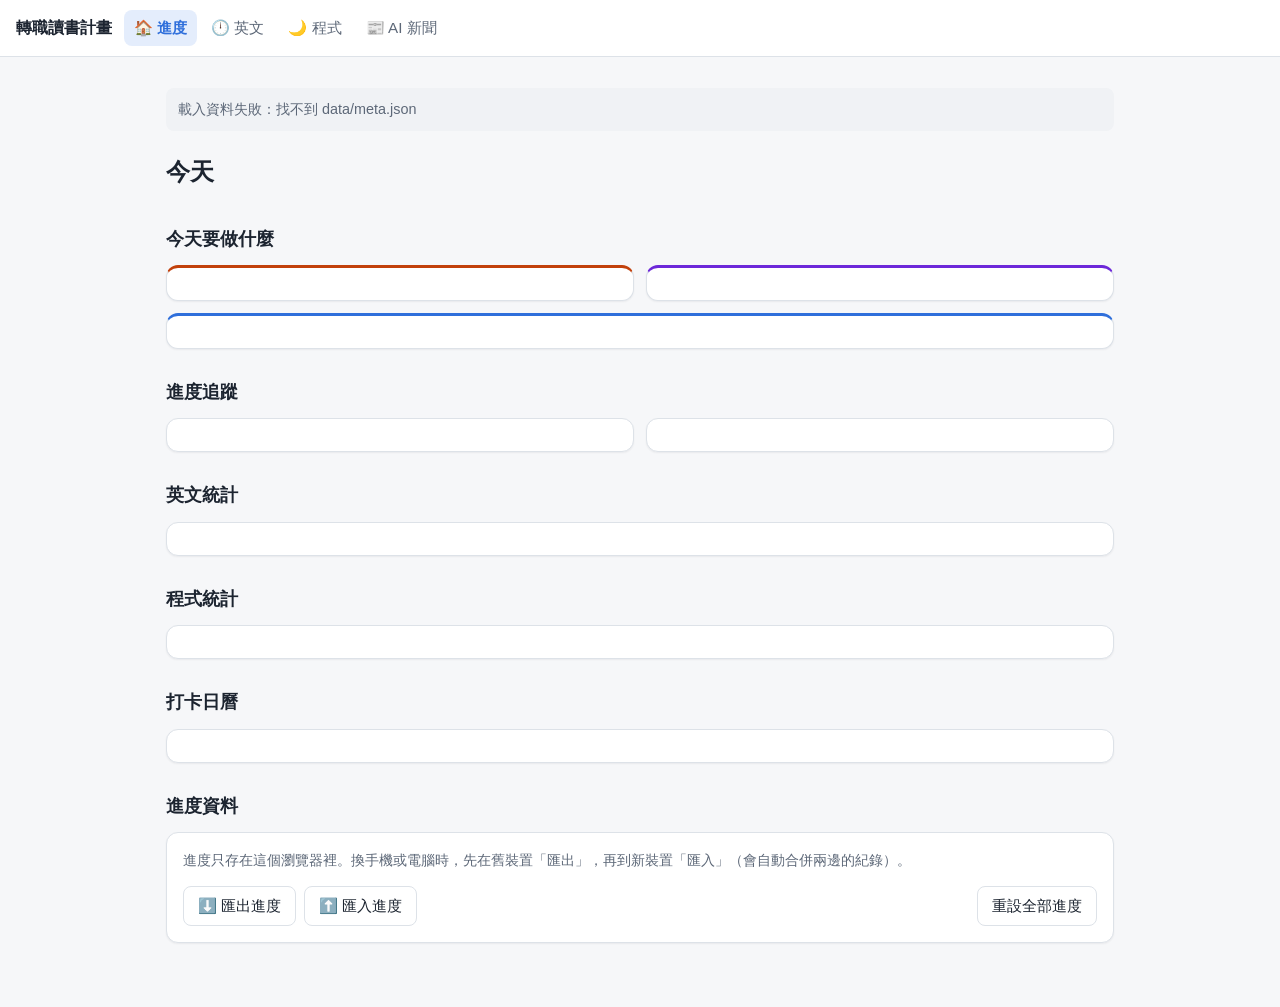
==== site/index.html @ 6cc972d3 "Add study planner: TOEIC vocab, C++ curriculum, AI news, progress dashboard - Convert TOEIC 3000 voc" ====
<!doctype html>
<html lang="zh-Hant">
<head>
<meta charset="utf-8">
<meta name="viewport" content="width=device-width, initial-scale=1">
<title>轉職讀書計畫</title>
<link rel="stylesheet" href="assets/app.css">
</head>
<body>
<main>
  <div class="row">
    <div>
      <h1 id="hello">今天</h1>
      <div class="muted small" id="subtitle"></div>
    </div>
  </div>

  <h2>今天要做什麼</h2>
  <div class="grid">
    <section class="card en" id="today-en"></section>
    <section class="card code" id="today-code"></section>
  </div>
  <section class="card news" style="margin-top:12px" id="today-news"></section>

  <h2>進度追蹤</h2>
  <div class="grid">
    <section class="card" id="prog-en"></section>
    <section class="card" id="prog-code"></section>
  </div>

  <h2>英文統計</h2>
  <section class="card" id="stats-en"></section>

  <h2>程式統計</h2>
  <section class="card" id="stats-code"></section>

  <h2>打卡日曆</h2>
  <section class="card" id="streak"></section>

  <h2>進度資料</h2>
  <section class="card">
    <p class="small muted" style="margin-top:0">進度只存在這個瀏覽器裡。換手機或電腦時，先在舊裝置「匯出」，再到新裝置「匯入」（會自動合併兩邊的紀錄）。</p>
    <div class="row">
      <button id="btn-export">⬇️ 匯出進度</button>
      <label class="btn">⬆️ 匯入進度<input type="file" id="file-import" accept="application/json,.json" class="hidden"></label>
      <span class="spacer"></span>
      <button id="btn-reset" class="ghost">重設全部進度</button>
    </div>
  </section>
</main>
<script src="assets/app.js"></script>
<script>
"use strict";
const { h } = TS;
TS.nav();

function paceLabel(done, expected, todayDone) {
  // 應有進度算到昨天；今天也做完時把今天算進去，才不會顯示「超前」
  const diff = done - expected - (todayDone ? 1 : 0);
  if (diff > 0) return h("span", { class: "pill ahead" }, `超前 ${diff} 天`);
  if (diff < 0) return h("span", { class: "pill behind" }, `落後 ${-diff} 天`);
  return h("span", { class: "pill" }, "進度剛好");
}

function codeDayDone(day) {
  return day.items.every((it) => TS.get("code", it.id));
}

async function render() {
  const m = await TS.meta();
  const cur = (await TS.getJSON("coding/curriculum.json")) || { weeks: [] };
  const allDays = cur.weeks.flatMap((w) => w.days.map((d) => ({ ...d, week: w.week, weekTitle: w.title })));
  const allItems = allDays.flatMap((d) => d.items);
  const en = TS.englishDay(m);
  const cd = TS.codingDay(m);
  const enFile = await TS.getJSON(`english/day-${String(en.day).padStart(2, "0")}.json`);
  const news = (await TS.getJSON("news/items.json")) || { items: [] };

  // ---------- 標題
  document.getElementById("hello").textContent = m.dayNum < 1
    ? `距離開始還有 ${1 - m.dayNum} 天`
    : `第 ${m.dayNum} 天`;
  document.getElementById("subtitle").textContent =
    `${m.today}（${new Intl.DateTimeFormat("zh-TW", { weekday: "long", timeZone: "UTC" }).format(new Date(m.today + "T00:00:00Z"))}）· 開始日 ${m.start_date} · 資料更新 ${m.updated || "-"}`;

  // ---------- 今日英文
  const enBox = document.getElementById("today-en");
  const enRec = TS.get("en_days", String(en.day)) || {};
  const words = enFile ? enFile.words : [];
  enBox.append(
    h("div", { class: "kicker" }, "🕛 中午 12:00–13:00 · 英文 60 分鐘"),
    h("div", { class: "big" }, en.review ? `複習 Day ${en.day}` : `TOEIC Day ${en.day} / ${m.english_days}`),
    h("p", { class: "muted small" }, words.length
      ? `${words.length} 個單字：${words.slice(0, 6).map((w) => w.word).join("、")}…`
      : "今天的單字還沒產生"),
    h("ul", { class: "todo" },
      [["flash", "單字卡（25 分）"], ["quiz", "15 題測驗（15 分）"], ["reading", "短篇閱讀（15 分）"], ["review", "複習不熟的字（5 分）"]]
        .map(([k, label]) => h("li", { class: enRec[k] ? "done" : "" },
          h("span", {}, enRec[k] ? "✅" : "⬜"),
          h("div", { class: "body" }, h("div", { class: "title" }, label),
            k === "quiz" && enRec.quiz ? h("div", { class: "meta" }, `得分 ${enRec.quiz.score}/${enRec.quiz.total}`) : null)))),
    h("div", { class: "row", style: "margin-top:10px" },
      h("a", { class: "btn", href: `english.html?day=${en.day}` }, "開始英文 →"),
      enRec.done ? h("span", { class: "pill ahead" }, "今日完成") : null),
  );

  // ---------- 今日程式
  const codeBox = document.getElementById("today-code");
  const today = allDays[cd.day - 1];
  codeBox.append(
    h("div", { class: "kicker" }, "🌙 晚上 · C++ & 資料結構 180 分鐘"),
    h("div", { class: "big" }, cd.finished ? "8 週課程已結束 🎉" : `第 ${cd.week} 週 · 第 ${cd.weekday} 天`),
    h("p", { class: "muted small" }, today ? (today.review ? "本週複習日 · " : "") + today.weekTitle : ""),
  );
  if (today && !cd.finished) {
    const ul = h("ul", { class: "todo" });
    for (const it of today.items) {
      const rec = TS.get("code", it.id);
      const cb = h("input", { type: "checkbox", checked: !!rec, "aria-label": it.title });
      const li = h("li", { class: rec ? "done" : "" }, cb,
        h("div", { class: "body" },
          h("div", { class: "title" }, it.url ? h("a", { href: it.url, target: "_blank", rel: "noopener" }, it.title) : it.title),
          h("div", { class: "meta" }, `${it.minutes} 分`, it.type === "problem" ? h("span", { class: "pill code" }, it.difficulty) : null)));
      cb.addEventListener("change", () => {
        TS.set("code", it.id, cb.checked ? { done: true } : null);
        li.classList.toggle("done", cb.checked);
        if (cb.checked) TS.markActivity("code");
        renderStats();
      });
      ul.append(li);
    }
    codeBox.append(ul, h("div", { class: "row", style: "margin-top:10px" }, h("a", { class: "btn", href: "coding.html" }, "看完整課表 →")));
  }

  // ---------- 今日新聞
  const newsBox = document.getElementById("today-news");
  const recent = news.items.filter((i) => TS.daysBetween(i.date, m.today) <= 3)
    .sort((a, b) => (b.importance || 0) - (a.importance || 0)).slice(0, 3);
  newsBox.append(h("div", { class: "row" }, h("div", { class: "kicker" }, "📰 AI 技術動態（近 3 天重點）"), h("span", { class: "spacer" }),
    h("a", { href: "news.html", class: "small" }, "全部新聞與技術演變 →")));
  if (!recent.length) newsBox.append(h("p", { class: "muted small" }, "近 3 天沒有新消息。"));
  for (const it of recent) {
    newsBox.append(h("div", { class: "newsitem" },
      h("div", { class: "row small" }, h("span", { class: `co co-${it.company}` }, it.company), h("span", { class: "muted" }, it.date)),
      h("h3", {}, h("a", { href: it.url, target: "_blank", rel: "noopener" }, it.title_zh || it.title)),
      it.trend ? h("div", { class: "small muted" }, "趨勢：" + it.trend) : null));
  }

  // ---------- 進度與統計（打勾後會重畫）
  function renderStats() {
    const enDaysDone = Object.values(TS.all("en_days")).filter((r) => r.done).length;
    const enExpected = Math.max(0, Math.min(m.dayNum - 1, m.english_days));
    const codeDaysDone = allDays.filter(codeDayDone).length;
    const codeExpected = Math.max(0, Math.min(m.dayNum - 1, allDays.length));
    const doneItems = allItems.filter((it) => TS.get("code", it.id));

    const pe = document.getElementById("prog-en");
    pe.replaceChildren(
      h("div", { class: "row" }, h("h3", {}, "🕛 英文 30 天"), h("span", { class: "spacer" }), paceLabel(enDaysDone, enExpected, !en.review && m.dayNum >= 1 && (TS.get("en_days", String(en.day)) || {}).done)),
      h("div", { class: "big" }, `${enDaysDone} / ${m.english_days} 天`),
      TS.bar(enDaysDone, m.english_days, "en"),
      h("p", { class: "small muted" }, `到昨天應完成 ${enExpected} 天`));

    const pc = document.getElementById("prog-code");
    pc.replaceChildren(
      h("div", { class: "row" }, h("h3", {}, "🌙 程式 8 週"), h("span", { class: "spacer" }), paceLabel(codeDaysDone, codeExpected, !cd.before && !cd.finished && codeDayDone(allDays[cd.day - 1]))),
      h("div", { class: "big" }, `${doneItems.length} / ${allItems.length} 項`),
      TS.bar(doneItems.length, allItems.length, "code"),
      h("p", { class: "small muted" }, `完成 ${codeDaysDone} 天 · 到昨天應完成 ${codeExpected} 天` +
        (codeDaysDone < codeExpected ? " · 建議用每週第 7 天補進度" : "")));

    // 英文統計
    const wordsRec = TS.all("words");
    const known = Object.values(wordsRec).filter((w) => w.s === "known").length;
    const unsure = Object.values(wordsRec).filter((w) => w.s === "unsure").length;
    const enDays = TS.all("en_days");
    const quizPts = Object.entries(enDays).filter(([, r]) => r.quiz).map(([d, r]) => [Number(d), r.quiz.score / r.quiz.total])
      .sort((a, b) => a[0] - b[0]);
    const avg = quizPts.length ? Math.round((quizPts.reduce((s, p) => s + p[1], 0) / quizPts.length) * 100) : null;
    const studied = Object.values(enDays).filter((r) => r.flash).length;
    document.getElementById("stats-en").replaceChildren(
      h("div", { class: "stats" },
        stat("看過單字卡", `${studied} 天`),
        stat("已熟記", `${known} 字`, `共 ${m.total_words || "-"} 字`),
        stat("不熟待複習", `${unsure} 字`),
        stat("測驗平均", avg === null ? "—" : `${avg}%`)),
      h("div", { class: "small muted", style: "margin-top:12px" }, "每日測驗正確率"),
      lineChart(quizPts, m.english_days));

    // 程式統計
    const lessons = allItems.filter((i) => i.type === "lesson");
    const probs = allItems.filter((i) => i.type === "problem");
    const ac = probs.filter((p) => (TS.get("code", p.id) || {}).verdict === "AC").length;
    const mins = doneItems.reduce((s, i) => s + i.minutes, 0);
    const grid = h("div", { class: "weekgrid" }, h("span"), ["一", "二", "三", "四", "五", "六", "複習"].map((d) => h("span", { class: "muted", style: "text-align:center" }, d)));
    for (const w of cur.weeks) {
      grid.append(h("span", { class: "muted" }, `W${w.week}`));
      for (const d of w.days) {
        const n = d.items.filter((it) => TS.get("code", it.id)).length;
        const ratio = n / d.items.length;
        const bg = ratio === 0 ? "" : `background: color-mix(in srgb, var(--code) ${Math.round(25 + ratio * 75)}%, var(--surface-2))`;
        grid.append(h("div", { class: `cell ${d.day === cd.day && !cd.before ? "today" : ""}`, style: bg, title: `第 ${d.day} 天：${n}/${d.items.length}` }));
      }
    }
    document.getElementById("stats-code").replaceChildren(
      h("div", { class: "stats" },
        stat("教學已讀", `${lessons.filter((i) => TS.get("code", i.id)).length} / ${lessons.length}`),
        stat("題目完成", `${probs.filter((i) => TS.get("code", i.id)).length} / ${probs.length}`),
        stat("自評 AC", `${ac} 題`),
        stat("累計時數", `${(mins / 60).toFixed(1)} 小時`)),
      h("div", { class: "small muted", style: "margin:12px 0 6px" }, "8 週 × 7 天完成度（顏色越深完成越多）"),
      grid);

    renderStreak(m);
  }

  function stat(label, value, sub) {
    return h("div", { class: "stat" }, h("span", { class: "small muted" }, label), h("span", { class: "num" }, value),
      sub ? h("span", { class: "small muted" }, sub) : null);
  }

  renderStats();
}

function lineChart(points, maxX) {
  const W = 600, H = 140, P = 24;
  const svg = document.createElementNS("http://www.w3.org/2000/svg", "svg");
  svg.setAttribute("viewBox", `0 0 ${W} ${H}`);
  svg.setAttribute("class", "chart");
  svg.setAttribute("role", "img");
  svg.setAttribute("aria-label", "每日測驗正確率折線圖");
  svg.style.width = "100%";
  const x = (d) => P + ((d - 1) / Math.max(1, maxX - 1)) * (W - 2 * P);
  const y = (v) => H - P - v * (H - 2 * P);
  let s = "";
  for (const v of [0, 0.5, 1]) s += `<line class="grid" x1="${P}" x2="${W - P}" y1="${y(v)}" y2="${y(v)}"/><text x="0" y="${y(v) + 3}">${v * 100}%</text>`;
  if (points.length) {
    s += `<polyline class="line" points="${points.map(([d, v]) => `${x(d)},${y(v)}`).join(" ")}"/>`;
    s += points.map(([d, v]) => `<circle class="dot" cx="${x(d)}" cy="${y(v)}" r="3.5"><title>Day ${d}: ${Math.round(v * 100)}%</title></circle>`).join("");
  } else {
    s += `<text x="${W / 2 - 60}" y="${H / 2}">做完第一份測驗後會出現</text>`;
  }
  svg.innerHTML = s;
  return svg;
}

function renderStreak(m) {
  const log = TS.all("log");
  const total = Math.max(m.coding_weeks * 7, m.english_days);
  const heat = h("div", { class: "heat" });
  for (let i = 0; i < total; i++) {
    const day = TS.addDays(m.start_date, i);
    const r = log[day] || {};
    const color = r.en && r.code ? "var(--accent)" : r.en ? "var(--en)" : r.code ? "var(--code)" : "";
    const future = day > m.today;
    heat.append(h("div", { class: `c ${future ? "future" : ""}`, style: color ? `background:${color}` : "", title: `${day}${r.en ? " 英文✓" : ""}${r.code ? " 程式✓" : ""}` }));
  }
  // 連續天數：從今天（今天還沒做就從昨天）往回算
  let streak = 0;
  let d = m.today;
  if (!(log[d] && (log[d].en || log[d].code))) d = TS.addDays(d, -1);
  while (d >= m.start_date && log[d] && (log[d].en || log[d].code)) {
    streak++;
    d = TS.addDays(d, -1);
  }
  const both = Object.values(log).filter((r) => r.en && r.code).length;
  document.getElementById("streak").replaceChildren(
    h("div", { class: "stats" },
      h("div", { class: "stat" }, h("span", { class: "small muted" }, "連續打卡"), h("span", { class: "num" }, `${streak} 天`)),
      h("div", { class: "stat" }, h("span", { class: "small muted" }, "英文＋程式都完成"), h("span", { class: "num" }, `${both} 天`))),
    h("div", { class: "small muted", style: "margin:12px 0 6px" }, "從開始日起每一欄是一週"),
    heat,
    h("div", { class: "legend" },
      h("span", {}, h("i", { style: "background:var(--accent)" }), "兩者都完成"),
      h("span", {}, h("i", { style: "background:var(--en)" }), "只有英文"),
      h("span", {}, h("i", { style: "background:var(--code)" }), "只有程式"),
      h("span", {}, h("i", { style: "background:var(--surface-2)" }), "沒有紀錄")));
}

document.getElementById("btn-export").addEventListener("click", TS.exportFile);
document.getElementById("file-import").addEventListener("change", async (e) => {
  const f = e.target.files[0];
  if (!f) return;
  try {
    await TS.importFile(f);
    TS.toast("已匯入並合併進度");
    setTimeout(() => location.reload(), 600);
  } catch (err) {
    TS.toast("匯入失敗：" + err.message);
  }
});
document.getElementById("btn-reset").addEventListener("click", () => {
  if (confirm("確定要清除這個瀏覽器裡的所有進度？建議先匯出備份。")) {
    TS.reset();
    location.reload();
  }
});

render().catch((e) => {
  document.querySelector("main").prepend(h("p", { class: "notice" }, "載入資料失敗：" + e.message));
});
</script>
</body>
</html>
---- site/assets/app.css ----
:root {
  --bg: #f6f7f9;
  --surface: #ffffff;
  --surface-2: #f0f2f5;
  --text: #1c2430;
  --muted: #5d6878;
  --border: #dde2e8;
  --accent: #2f6fdb;
  --accent-soft: #e4edfc;
  --en: #c2410c;
  --en-soft: #fdeee4;
  --code: #6d28d9;
  --code-soft: #efe8fd;
  --good: #15803d;
  --good-soft: #e3f4e8;
  --bad: #b91c1c;
  --bad-soft: #fbe7e7;
  --warn: #a16207;
  --radius: 12px;
  --shadow: 0 1px 2px rgba(16, 24, 40, 0.06);
  color-scheme: light;
}
@media (prefers-color-scheme: dark) {
  :root:not([data-theme="light"]) {
    --bg: #12151a;
    --surface: #1b2027;
    --surface-2: #232a33;
    --text: #e6eaf0;
    --muted: #9aa5b4;
    --border: #2e3641;
    --accent: #6b9cf0;
    --accent-soft: #1f2d45;
    --en: #f0915a;
    --en-soft: #3a2519;
    --code: #a88bf5;
    --code-soft: #2a2140;
    --good: #4ade80;
    --good-soft: #17301f;
    --bad: #f87171;
    --bad-soft: #3a1c1c;
    --warn: #eab308;
    --shadow: none;
    color-scheme: dark;
  }
}
:root[data-theme="dark"] {
  --bg: #12151a; --surface: #1b2027; --surface-2: #232a33; --text: #e6eaf0; --muted: #9aa5b4;
  --border: #2e3641; --accent: #6b9cf0; --accent-soft: #1f2d45; --en: #f0915a; --en-soft: #3a2519;
  --code: #a88bf5; --code-soft: #2a2140; --good: #4ade80; --good-soft: #17301f; --bad: #f87171;
  --bad-soft: #3a1c1c; --warn: #eab308; --shadow: none; color-scheme: dark;
}

* { box-sizing: border-box; }
html { -webkit-text-size-adjust: 100%; }
body {
  margin: 0;
  background: var(--bg);
  color: var(--text);
  font: 16px/1.6 -apple-system, BlinkMacSystemFont, "Segoe UI", "PingFang TC", "Noto Sans TC", "Microsoft JhengHei", sans-serif;
}
a { color: var(--accent); }
main { max-width: 980px; margin: 0 auto; padding: 16px 16px 64px; }
h1 { font-size: 1.5rem; margin: 8px 0 4px; }
h2 { font-size: 1.15rem; margin: 28px 0 12px; }
h3 { font-size: 1rem; margin: 0 0 8px; }
.muted { color: var(--muted); }
.small { font-size: 0.875rem; }
.row { display: flex; gap: 8px; align-items: center; flex-wrap: wrap; }
.spacer { flex: 1; }
.grid { display: grid; gap: 12px; grid-template-columns: repeat(auto-fit, minmax(260px, 1fr)); }
.hidden { display: none !important; }

/* 導覽列 */
.topnav {
  position: sticky; top: 0; z-index: 10;
  display: flex; align-items: center; gap: 12px; flex-wrap: wrap;
  padding: 10px 16px; background: var(--surface); border-bottom: 1px solid var(--border);
}
.topnav .brand { font-weight: 700; color: var(--text); text-decoration: none; }
.topnav .links { display: flex; gap: 4px; overflow-x: auto; }
.topnav .links a {
  padding: 6px 10px; border-radius: 8px; color: var(--muted); text-decoration: none; white-space: nowrap; font-size: 0.95rem;
}
.topnav .links a.active { background: var(--accent-soft); color: var(--accent); font-weight: 600; }

/* 卡片 */
.card {
  background: var(--surface); border: 1px solid var(--border); border-radius: var(--radius);
  padding: 16px; box-shadow: var(--shadow); min-width: 0;
}
.card.en { border-top: 3px solid var(--en); }
.card.code { border-top: 3px solid var(--code); }
.card.news { border-top: 3px solid var(--accent); }
.kicker { font-size: 0.8rem; font-weight: 600; letter-spacing: 0.02em; color: var(--muted); }
.big { font-size: 1.6rem; font-weight: 700; line-height: 1.2; }
.stat { display: flex; flex-direction: column; gap: 2px; }
.stat .num { font-size: 1.4rem; font-weight: 700; font-variant-numeric: tabular-nums; }
.stats { display: grid; grid-template-columns: repeat(auto-fit, minmax(130px, 1fr)); gap: 12px; }

.bar { height: 10px; background: var(--surface-2); border-radius: 99px; overflow: hidden; }
.bar span { display: block; height: 100%; background: var(--accent); border-radius: 99px; transition: width .3s; }
.bar.en span { background: var(--en); }
.bar.code span { background: var(--code); }

.pill {
  display: inline-block; padding: 1px 8px; border-radius: 99px; font-size: 0.78rem; font-weight: 600;
  background: var(--surface-2); color: var(--muted); white-space: nowrap;
}
.pill.ahead { background: var(--good-soft); color: var(--good); }
.pill.behind { background: var(--bad-soft); color: var(--bad); }
.pill.en { background: var(--en-soft); color: var(--en); }
.pill.code { background: var(--code-soft); color: var(--code); }

button, .btn {
  font: inherit; font-size: 0.95rem; cursor: pointer;
  padding: 7px 14px; border-radius: 8px; border: 1px solid var(--border);
  background: var(--surface); color: var(--text); text-decoration: none; display: inline-block;
}
button:hover, .btn:hover { border-color: var(--accent); }
button.primary { background: var(--accent); border-color: var(--accent); color: #fff; }
button.ghost { background: transparent; }
button:disabled { opacity: .5; cursor: default; }
button:focus-visible, a:focus-visible, input:focus-visible, select:focus-visible { outline: 2px solid var(--accent); outline-offset: 2px; }

/* 待辦清單 */
.todo { list-style: none; padding: 0; margin: 0; }
.todo li { display: flex; gap: 10px; align-items: flex-start; padding: 8px 0; border-bottom: 1px solid var(--border); }
.todo li:last-child { border-bottom: 0; }
.todo input[type=checkbox] { width: 20px; height: 20px; margin-top: 2px; accent-color: var(--code); flex-shrink: 0; }
.todo .body { flex: 1; min-width: 0; }
.todo .title { font-weight: 500; overflow-wrap: anywhere; }
.todo li.done .title { text-decoration: line-through; color: var(--muted); }
.todo .meta { font-size: 0.82rem; color: var(--muted); display: flex; gap: 8px; flex-wrap: wrap; align-items: center; }
code, .cmd { font-family: ui-monospace, SFMono-Regular, Menlo, Consolas, monospace; font-size: 0.82rem; }
.cmd { background: var(--surface-2); padding: 1px 6px; border-radius: 6px; cursor: copy; border: 0; }
select { font: inherit; font-size: 0.85rem; padding: 2px 6px; border-radius: 6px; border: 1px solid var(--border); background: var(--surface); color: var(--text); }

/* 週格狀圖 / 熱力圖 */
.weekgrid { display: grid; grid-template-columns: auto repeat(7, 1fr); gap: 4px; font-size: 0.75rem; align-items: center; }
.weekgrid .cell { height: 24px; border-radius: 4px; background: var(--surface-2); }
.weekgrid .cell.today { outline: 2px solid var(--text); outline-offset: 1px; }
.heat { display: grid; grid-auto-flow: column; grid-template-rows: repeat(7, 14px); grid-auto-columns: 14px; justify-content: start; gap: 3px; overflow-x: auto; padding-bottom: 4px; }
.heat .c { width: 14px; height: 14px; border-radius: 3px; background: var(--surface-2); }
.heat .c.future { opacity: .35; }
.legend { display: flex; gap: 10px; flex-wrap: wrap; font-size: 0.8rem; color: var(--muted); margin-top: 6px; }
.legend i { display: inline-block; width: 12px; height: 12px; border-radius: 3px; vertical-align: -1px; margin-right: 4px; }

/* 分頁 */
.tabs { display: flex; gap: 4px; border-bottom: 1px solid var(--border); margin: 12px 0 16px; overflow-x: auto; }
.tabs button { border: 0; border-bottom: 2px solid transparent; border-radius: 0; background: none; color: var(--muted); padding: 8px 12px; white-space: nowrap; }
.tabs button.active { color: var(--text); border-bottom-color: var(--en); font-weight: 600; }

/* 單字卡 */
.flash {
  min-height: 260px; display: flex; flex-direction: column; justify-content: center; align-items: center;
  text-align: center; cursor: pointer; user-select: none; gap: 6px;
}
.flash .word { font-size: 2.2rem; font-weight: 700; overflow-wrap: anywhere; }
.flash .kk { color: var(--muted); }
.flash .zh { font-size: 1.15rem; }
.flash .ex { max-width: 620px; text-align: left; margin-top: 8px; }
.flash .hint { font-size: 0.8rem; color: var(--muted); }
.wordlist { width: 100%; border-collapse: collapse; font-size: 0.92rem; }
.wordlist td, .wordlist th { padding: 8px 6px; border-bottom: 1px solid var(--border); text-align: left; vertical-align: top; }
.wordlist td:first-child { font-weight: 600; white-space: nowrap; }
.mark-unsure { color: var(--bad); }
.mark-known { color: var(--good); }

/* 題目 */
.q { margin-bottom: 14px; }
.q .stem { font-weight: 500; margin-bottom: 8px; }
.opts { display: grid; gap: 6px; }
.opts button { text-align: left; }
.opts button.correct { background: var(--good-soft); border-color: var(--good); color: var(--good); }
.opts button.wrong { background: var(--bad-soft); border-color: var(--bad); color: var(--bad); }
.explain { margin-top: 8px; padding: 8px 10px; background: var(--surface-2); border-radius: 8px; font-size: 0.9rem; }

.reading { font-size: 1.05rem; line-height: 1.8; white-space: pre-wrap; }
.reading mark { background: var(--en-soft); color: inherit; border-radius: 3px; padding: 0 2px; cursor: help; border-bottom: 1px dashed var(--en); }

/* 新聞 */
.newsitem { padding: 14px 0; border-bottom: 1px solid var(--border); }
.newsitem:last-child { border-bottom: 0; }
.newsitem h3 { margin: 4px 0; font-size: 1.02rem; }
.newsitem h3 a { color: var(--text); text-decoration: none; }
.newsitem h3 a:hover { color: var(--accent); }
.newsitem ul { margin: 6px 0; padding-left: 20px; }
.newsitem.read { opacity: .65; }
.co { font-weight: 700; font-size: 0.78rem; padding: 1px 8px; border-radius: 99px; color: #fff; }
.co-OpenAI { background: #10a37f; }
.co-Anthropic { background: #c2410c; }
.co-DeepSeek { background: #4d6bfe; }
.co-Qwen { background: #6d28d9; }
.co-GLM { background: #0e7490; }
.chips { display: flex; gap: 6px; flex-wrap: wrap; }
.chips button { padding: 4px 12px; border-radius: 99px; font-size: 0.88rem; }
.chips button.active { background: var(--accent); color: #fff; border-color: var(--accent); }
.theme { padding: 8px 0; border-top: 1px dashed var(--border); }

details > summary { cursor: pointer; font-weight: 600; padding: 6px 0; }
.notice { padding: 10px 12px; border-radius: 8px; background: var(--surface-2); color: var(--muted); font-size: 0.9rem; }

#toast {
  position: fixed; left: 50%; bottom: 24px; transform: translate(-50%, 20px); opacity: 0;
  background: var(--text); color: var(--bg); padding: 8px 16px; border-radius: 8px; transition: all .2s; pointer-events: none; z-index: 50;
}
#toast.show { opacity: 1; transform: translate(-50%, 0); }

svg.chart text { fill: var(--muted); font-size: 10px; }
svg.chart .line { fill: none; stroke: var(--en); stroke-width: 2; }
svg.chart .dot { fill: var(--en); }
svg.chart .grid { stroke: var(--border); stroke-width: 1; }

@media (max-width: 520px) {
  .big { font-size: 1.35rem; }
  .flash .word { font-size: 1.8rem; }
  .card { padding: 14px; }
}
.opts button:disabled { opacity: 1; }
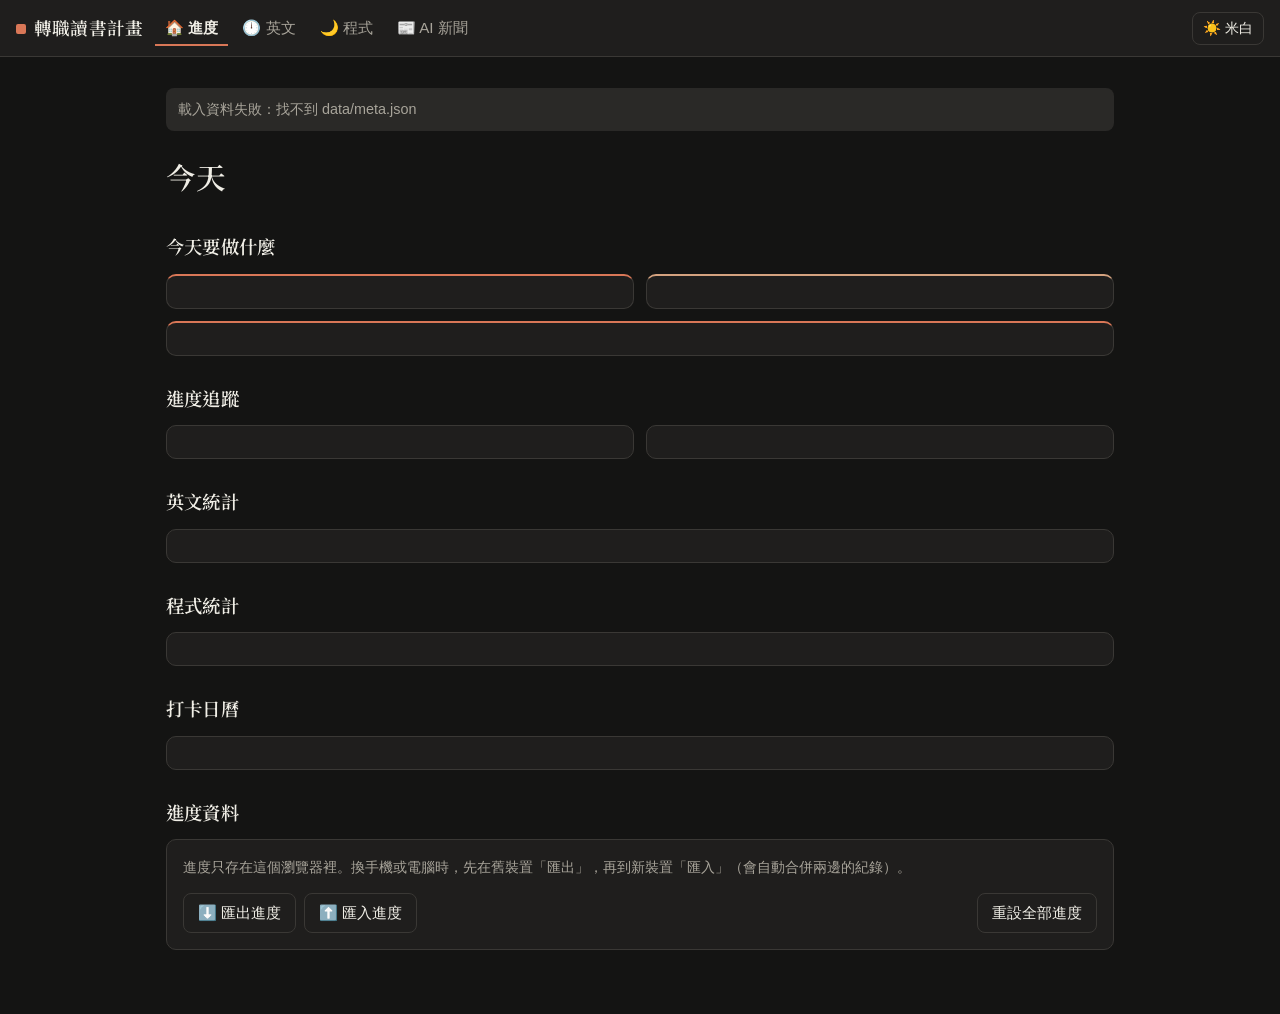
==== commit b77bacc2: "Restyle site with black and orange theme - Dark charcoal default with orange accent; cream light the" ====
--- a/site/index.html
+++ b/site/index.html
@@ -4,6 +4,10 @@
 <meta charset="utf-8">
 <meta name="viewport" content="width=device-width, initial-scale=1">
 <title>轉職讀書計畫</title>
+<link rel="preconnect" href="https://fonts.googleapis.com">
+<link rel="preconnect" href="https://fonts.gstatic.com" crossorigin>
+<link rel="stylesheet" href="https://fonts.googleapis.com/css2?family=Noto+Serif+TC:wght@600;700&display=swap">
+<script>try{document.documentElement.dataset.theme=localStorage.getItem("training-system-theme")||"dark"}catch(e){document.documentElement.dataset.theme="dark"}</script>
 <link rel="stylesheet" href="assets/app.css">
 </head>
 <body>
@@ -251,7 +255,7 @@
   for (let i = 0; i < total; i++) {
     const day = TS.addDays(m.start_date, i);
     const r = log[day] || {};
-    const color = r.en && r.code ? "var(--accent)" : r.en ? "var(--en)" : r.code ? "var(--code)" : "";
+    const color = r.en && r.code ? "var(--accent)" : r.en ? "color-mix(in srgb, var(--en) 45%, var(--surface-2))" : r.code ? "var(--code)" : "";
     const future = day > m.today;
     heat.append(h("div", { class: `c ${future ? "future" : ""}`, style: color ? `background:${color}` : "", title: `${day}${r.en ? " 英文✓" : ""}${r.code ? " 程式✓" : ""}` }));
   }
@@ -272,7 +276,7 @@
     heat,
     h("div", { class: "legend" },
       h("span", {}, h("i", { style: "background:var(--accent)" }), "兩者都完成"),
-      h("span", {}, h("i", { style: "background:var(--en)" }), "只有英文"),
+      h("span", {}, h("i", { style: "background:color-mix(in srgb, var(--en) 45%, var(--surface-2))" }), "只有英文"),
       h("span", {}, h("i", { style: "background:var(--code)" }), "只有程式"),
       h("span", {}, h("i", { style: "background:var(--surface-2)" }), "沒有紀錄")));
 }
--- a/site/assets/app.css
+++ b/site/assets/app.css
@@ -1,53 +1,48 @@
-:root {
-  --bg: #f6f7f9;
+/* 黑橘主題（預設）；米白主題由右上角按鈕切換，記在 localStorage */
+:root,
+:root[data-theme="dark"] {
+  --bg: #141413;
+  --surface: #1f1e1d;
+  --surface-2: #2a2927;
+  --text: #f0eee6;
+  --muted: #a8a49a;
+  --border: #3a3835;
+  --accent: #d97757;
+  --accent-soft: #33251e;
+  --on-accent: #141413;
+  --en: #d97757;
+  --en-soft: #33251e;
+  --code: #d4a27f;
+  --code-soft: #362c22;
+  --good: #8fb996;
+  --good-soft: #233026;
+  --bad: #e07a6a;
+  --bad-soft: #3a2420;
+  --warn: #d4a27f;
+  --radius: 10px;
+  --serif: "Noto Serif TC", Georgia, "Times New Roman", serif;
+  color-scheme: dark;
+}
+:root[data-theme="light"] {
+  --bg: #faf9f5;
   --surface: #ffffff;
-  --surface-2: #f0f2f5;
-  --text: #1c2430;
-  --muted: #5d6878;
-  --border: #dde2e8;
-  --accent: #2f6fdb;
-  --accent-soft: #e4edfc;
-  --en: #c2410c;
-  --en-soft: #fdeee4;
-  --code: #6d28d9;
-  --code-soft: #efe8fd;
-  --good: #15803d;
-  --good-soft: #e3f4e8;
-  --bad: #b91c1c;
-  --bad-soft: #fbe7e7;
-  --warn: #a16207;
-  --radius: 12px;
-  --shadow: 0 1px 2px rgba(16, 24, 40, 0.06);
+  --surface-2: #f0eee6;
+  --text: #141413;
+  --muted: #6b6862;
+  --border: #e3dfd3;
+  --accent: #ad4f2c;
+  --accent-soft: #faeee7;
+  --on-accent: #ffffff;
+  --en: #ad4f2c;
+  --en-soft: #faeee7;
+  --code: #8a5e34;
+  --code-soft: #f1e7d9;
+  --good: #3d6b45;
+  --good-soft: #e3ede3;
+  --bad: #a8382a;
+  --bad-soft: #f6e0dc;
+  --warn: #8a5e34;
   color-scheme: light;
-}
-@media (prefers-color-scheme: dark) {
-  :root:not([data-theme="light"]) {
-    --bg: #12151a;
-    --surface: #1b2027;
-    --surface-2: #232a33;
-    --text: #e6eaf0;
-    --muted: #9aa5b4;
-    --border: #2e3641;
-    --accent: #6b9cf0;
-    --accent-soft: #1f2d45;
-    --en: #f0915a;
-    --en-soft: #3a2519;
-    --code: #a88bf5;
-    --code-soft: #2a2140;
-    --good: #4ade80;
-    --good-soft: #17301f;
-    --bad: #f87171;
-    --bad-soft: #3a1c1c;
-    --warn: #eab308;
-    --shadow: none;
-    color-scheme: dark;
-  }
-}
-:root[data-theme="dark"] {
-  --bg: #12151a; --surface: #1b2027; --surface-2: #232a33; --text: #e6eaf0; --muted: #9aa5b4;
-  --border: #2e3641; --accent: #6b9cf0; --accent-soft: #1f2d45; --en: #f0915a; --en-soft: #3a2519;
-  --code: #a88bf5; --code-soft: #2a2140; --good: #4ade80; --good-soft: #17301f; --bad: #f87171;
-  --bad-soft: #3a1c1c; --warn: #eab308; --shadow: none; color-scheme: dark;
 }
 
 * { box-sizing: border-box; }
@@ -60,7 +55,8 @@
 }
 a { color: var(--accent); }
 main { max-width: 980px; margin: 0 auto; padding: 16px 16px 64px; }
-h1 { font-size: 1.5rem; margin: 8px 0 4px; }
+h1, h2, h3, .big, .brand, .flash .word, .newsitem h3 { font-family: var(--serif); font-weight: 600; letter-spacing: 0.01em; }
+h1 { font-size: 1.85rem; margin: 8px 0 4px; }
 h2 { font-size: 1.15rem; margin: 28px 0 12px; }
 h3 { font-size: 1rem; margin: 0 0 8px; }
 .muted { color: var(--muted); }
@@ -76,22 +72,24 @@
   display: flex; align-items: center; gap: 12px; flex-wrap: wrap;
   padding: 10px 16px; background: var(--surface); border-bottom: 1px solid var(--border);
 }
-.topnav .brand { font-weight: 700; color: var(--text); text-decoration: none; }
+.topnav .brand { font-size: 1.1rem; color: var(--text); text-decoration: none; }
+.topnav .brand::before { content: ""; display: inline-block; width: 10px; height: 10px; border-radius: 2px; background: var(--accent); margin-right: 8px; vertical-align: 1px; }
+.theme-toggle { margin-left: auto; padding: 4px 10px; font-size: 0.9rem; }
 .topnav .links { display: flex; gap: 4px; overflow-x: auto; }
 .topnav .links a {
   padding: 6px 10px; border-radius: 8px; color: var(--muted); text-decoration: none; white-space: nowrap; font-size: 0.95rem;
 }
-.topnav .links a.active { background: var(--accent-soft); color: var(--accent); font-weight: 600; }
+.topnav .links a.active { color: var(--text); font-weight: 600; box-shadow: inset 0 -2px 0 var(--accent); border-radius: 0; }
 
 /* 卡片 */
 .card {
   background: var(--surface); border: 1px solid var(--border); border-radius: var(--radius);
-  padding: 16px; box-shadow: var(--shadow); min-width: 0;
-}
-.card.en { border-top: 3px solid var(--en); }
-.card.code { border-top: 3px solid var(--code); }
-.card.news { border-top: 3px solid var(--accent); }
-.kicker { font-size: 0.8rem; font-weight: 600; letter-spacing: 0.02em; color: var(--muted); }
+  padding: 16px; min-width: 0;
+}
+.card.en { border-top: 2px solid var(--en); }
+.card.code { border-top: 2px solid var(--code); }
+.card.news { border-top: 2px solid var(--accent); }
+.kicker { font-size: 0.78rem; font-weight: 600; letter-spacing: 0.06em; color: var(--accent); }
 .big { font-size: 1.6rem; font-weight: 700; line-height: 1.2; }
 .stat { display: flex; flex-direction: column; gap: 2px; }
 .stat .num { font-size: 1.4rem; font-weight: 700; font-variant-numeric: tabular-nums; }
@@ -117,7 +115,7 @@
   background: var(--surface); color: var(--text); text-decoration: none; display: inline-block;
 }
 button:hover, .btn:hover { border-color: var(--accent); }
-button.primary { background: var(--accent); border-color: var(--accent); color: #fff; }
+button.primary { background: var(--accent); border-color: var(--accent); color: var(--on-accent); font-weight: 600; }
 button.ghost { background: transparent; }
 button:disabled { opacity: .5; cursor: default; }
 button:focus-visible, a:focus-visible, input:focus-visible, select:focus-visible { outline: 2px solid var(--accent); outline-offset: 2px; }
@@ -126,7 +124,7 @@
 .todo { list-style: none; padding: 0; margin: 0; }
 .todo li { display: flex; gap: 10px; align-items: flex-start; padding: 8px 0; border-bottom: 1px solid var(--border); }
 .todo li:last-child { border-bottom: 0; }
-.todo input[type=checkbox] { width: 20px; height: 20px; margin-top: 2px; accent-color: var(--code); flex-shrink: 0; }
+.todo input[type=checkbox] { width: 20px; height: 20px; margin-top: 2px; accent-color: var(--accent); flex-shrink: 0; }
 .todo .body { flex: 1; min-width: 0; }
 .todo .title { font-weight: 500; overflow-wrap: anywhere; }
 .todo li.done .title { text-decoration: line-through; color: var(--muted); }
@@ -187,14 +185,14 @@
 .newsitem ul { margin: 6px 0; padding-left: 20px; }
 .newsitem.read { opacity: .65; }
 .co { font-weight: 700; font-size: 0.78rem; padding: 1px 8px; border-radius: 99px; color: #fff; }
-.co-OpenAI { background: #10a37f; }
-.co-Anthropic { background: #c2410c; }
-.co-DeepSeek { background: #4d6bfe; }
-.co-Qwen { background: #6d28d9; }
-.co-GLM { background: #0e7490; }
+.co-OpenAI { background: #3f7d6a; }
+.co-Anthropic { background: #b5532f; }
+.co-DeepSeek { background: #4f5f9e; }
+.co-Qwen { background: #6e5a8f; }
+.co-GLM { background: #3f6f78; }
 .chips { display: flex; gap: 6px; flex-wrap: wrap; }
 .chips button { padding: 4px 12px; border-radius: 99px; font-size: 0.88rem; }
-.chips button.active { background: var(--accent); color: #fff; border-color: var(--accent); }
+.chips button.active { background: var(--accent); color: var(--on-accent); border-color: var(--accent); }
 .theme { padding: 8px 0; border-top: 1px dashed var(--border); }
 
 details > summary { cursor: pointer; font-weight: 600; padding: 6px 0; }
@@ -212,6 +210,7 @@
 svg.chart .grid { stroke: var(--border); stroke-width: 1; }
 
 @media (max-width: 520px) {
+  .topnav .links { order: 3; width: 100%; }
   .big { font-size: 1.35rem; }
   .flash .word { font-size: 1.8rem; }
   .card { padding: 14px; }
